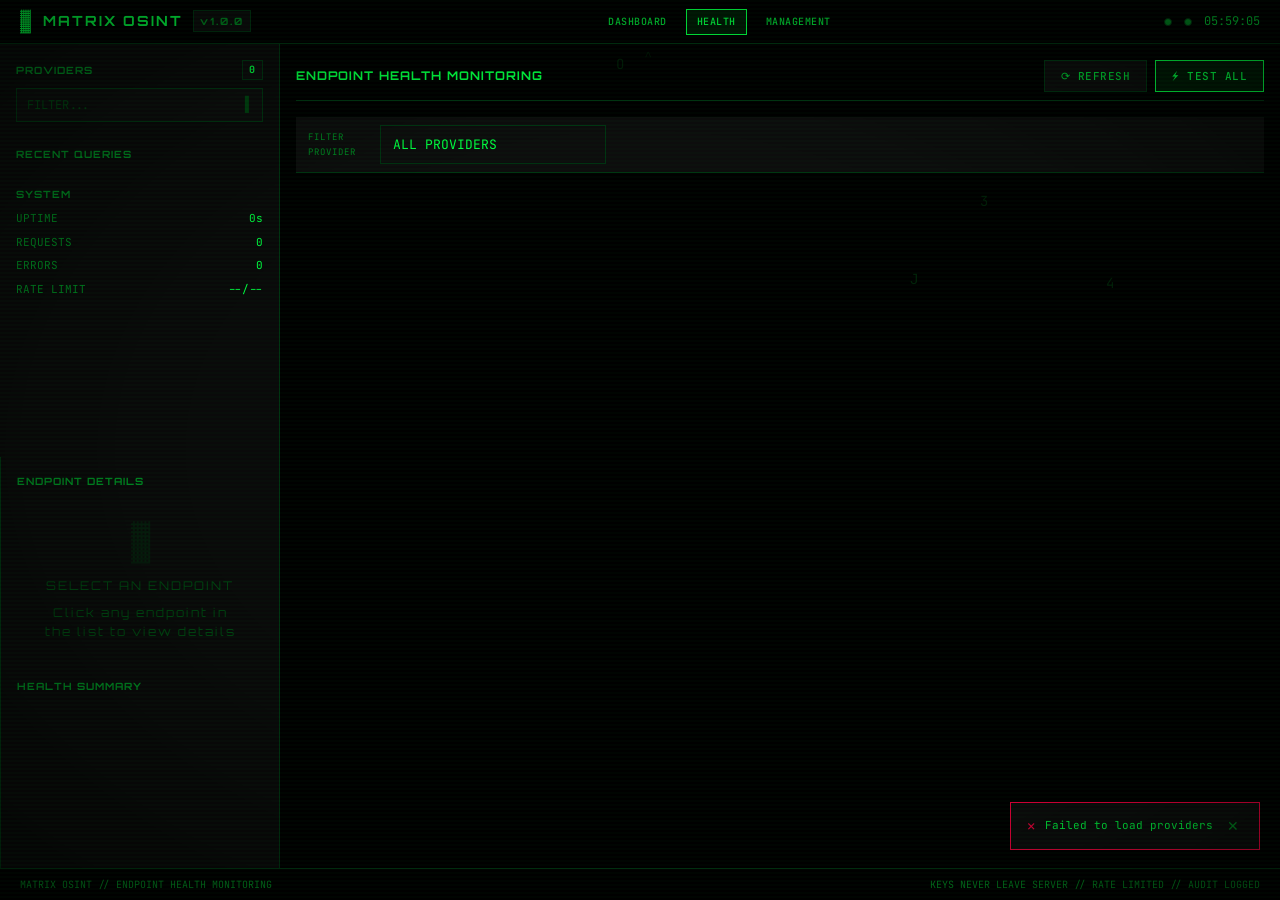
==== health.html @ fbce20c8 "deploy: nitz9860/matrix-osint@0bf812771ff130740e37bc5995c6c40d305d058e" ====
<!DOCTYPE html>
<html lang="en">
<head>
  <meta charset="UTF-8">
  <meta name="viewport" content="width=device-width, initial-scale=1.0">
  <title>ENDPOINT HEALTH // MATRIX OSINT</title>
  <link rel="preconnect" href="https://fonts.googleapis.com">
  <link rel="preconnect" href="https://fonts.gstatic.com" crossorigin>
  <link href="https://fonts.googleapis.com/css2?family=JetBrains+Mono:wght@400;500;700&family=Orbitron:wght@400;700;900&display=swap" rel="stylesheet">
  <link rel="stylesheet" href="/style.css">
</head>
<body>
  <canvas id="matrix-bg"></canvas>
  
  <header class="top-bar">
    <div class="logo">
      <span class="logo-glyph">▓</span>
      <span class="logo-text">MATRIX OSINT</span>
      <span class="logo-version">v1.0.0</span>
    </div>
    <nav class="nav-links">
      <a href="/" class="nav-link">DASHBOARD</a>
      <a href="/health.html" class="nav-link active">HEALTH</a>
      <a href="/management.html" class="nav-link">MANAGEMENT</a>
    </nav>
    <div class="status-indicators">
      <div class="status-dot" id="status-conn" title="Connection"></div>
      <div class="status-dot" id="status-rate" title="Rate Limit"></div>
      <span class="clock" id="clock">00:00:00</span>
    </div>
  </header>

  <main class="container container-health">
    <aside class="sidebar" id="sidebar">
      <div class="sidebar-section">
        <h3 class="section-title">PROVIDERS <span class="provider-count" id="provider-count">0</span></h3>
        <div class="provider-search">
          <input type="text" id="provider-filter" placeholder="FILTER..." autocomplete="off">
          <span class="search-glyph">▌</span>
        </div>
        <ul class="provider-list" id="provider-list"></ul>
      </div>
      <div class="sidebar-section">
        <h3 class="section-title">RECENT QUERIES</h3>
        <ul class="history-list" id="history-list"></ul>
      </div>
      <div class="sidebar-section">
        <h3 class="section-title">SYSTEM</h3>
        <div class="sys-info">
          <div class="sys-row"><span class="sys-label">UPTIME</span><span class="sys-value" id="sys-uptime">0s</span></div>
          <div class="sys-row"><span class="sys-label">REQUESTS</span><span class="sys-value" id="sys-requests">0</span></div>
          <div class="sys-row"><span class="sys-label">ERRORS</span><span class="sys-value" id="sys-errors">0</span></div>
          <div class="sys-row"><span class="sys-label">RATE LIMIT</span><span class="sys-value" id="sys-ratelimit">--/--</span></div>
        </div>
      </div>
    </aside>

    <section class="main-content main-content-health">
      <div class="panel-header">
        <h2 class="panel-title">ENDPOINT HEALTH MONITORING</h2>
        <div class="panel-actions">
          <button class="btn btn-ghost" id="btn-refresh-health" title="Refresh Health">⟳ REFRESH</button>
          <button class="btn btn-primary" id="btn-test-all-global" title="Test All Endpoints">⚡ TEST ALL</button>
        </div>
      </div>

      <div class="health-toolbar">
        <div class="health-filter-wrap">
          <label class="selector-label">FILTER PROVIDER</label>
          <select id="health-filter" class="selector">
            <option value="all">ALL PROVIDERS</option>
          </select>
        </div>
        <div class="health-stats" id="health-stats"></div>
      </div>

      <div class="endpoint-health-list" id="endpoint-health-list"></div>
    </section>

    <aside class="sidebar sidebar-right" id="health-detail-sidebar">
      <div class="sidebar-section">
        <h3 class="section-title">ENDPOINT DETAILS</h3>
        <div id="health-detail-content">
          <div class="placeholder" style="padding:20px; font-size:11px;">
            <div class="placeholder-glyph">▓</div>
            <p>SELECT AN ENDPOINT</p>
            <p class="placeholder-sub">Click any endpoint in the list to view details</p>
          </div>
        </div>
      </div>
      <div class="sidebar-section">
        <h3 class="section-title">HEALTH SUMMARY</h3>
        <div class="health-summary" id="health-summary"></div>
      </div>
    </aside>
  </main>

  <footer class="footer">
    <div class="footer-left">MATRIX OSINT // ENDPOINT HEALTH MONITORING</div>
    <div class="footer-right">KEYS NEVER LEAVE SERVER // RATE LIMITED // AUDIT LOGGED</div>
  </footer>

  <div class="toast-container" id="toast-container"></div>

  <script type="module" src="/health.js"></script>
</body>
</html>
---- style.css ----
/* ==========================================================================
   MATRIX OSINT — Dark Terminal Aesthetic
   ========================================================================== */

:root {
  --bg: #000000;
  --bg-elevated: #0a0a0a;
  --bg-panel: #0d0d0d;
  --fg: #00ff41;
  --fg-dim: #00cc33;
  --fg-muted: #008822;
  --fg-subtle: #004411;
  --accent: #00ff41;
  --accent-dim: #00cc33;
  --danger: #ff0040;
  --warning: #ffaa00;
  --border: #003311;
  --border-bright: #006622;
  --glow: rgba(0, 255, 65, 0.4);
  --glow-strong: rgba(0, 255, 65, 0.8);
  --font-mono: 'JetBrains Mono', 'Fira Code', 'Consolas', monospace;
  --font-display: 'Orbitron', var(--font-mono);
  --transition: 150ms ease;
}

* { box-sizing: border-box; margin: 0; padding: 0; }

@keyframes scanline {
  0% { transform: translateY(-100%); }
  100% { transform: translateY(100vh); }
}

@keyframes flicker {
  0%, 100% { opacity: 1; }
  50% { opacity: 0.95; }
}

@keyframes pulse-glow {
  0%, 100% { text-shadow: 0 0 5px var(--glow), 0 0 10px var(--glow); }
  50% { text-shadow: 0 0 10px var(--glow-strong), 0 0 20px var(--glow-strong); }
}

@keyframes cursor-blink {
  0%, 50% { opacity: 1; }
  51%, 100% { opacity: 0; }
}

@keyframes rain-drop {
  0% { transform: translateY(-100vh); opacity: 0; }
  10% { opacity: 1; }
  90% { opacity: 1; }
  100% { transform: translateY(100vh); opacity: 0; }
}

html, body { height: 100%; overflow: hidden; }

body {
  font-family: var(--font-mono);
  background: var(--bg);
  color: var(--fg);
  font-size: 13px;
  line-height: 1.6;
  -webkit-font-smoothing: antialiased;
  position: relative;
}

body::before {
  content: '';
  position: fixed;
  inset: 0;
  background: 
    repeating-linear-gradient(
      0deg,
      transparent,
      transparent 2px,
      rgba(0, 255, 65, 0.02) 2px,
      rgba(0, 255, 65, 0.02) 4px
    ),
    radial-gradient(ellipse at center, transparent 50%, rgba(0, 0, 0, 0.5) 100%);
  pointer-events: none;
  z-index: 9998;
  animation: flicker 8s infinite;
}

#matrix-bg {
  position: fixed;
  inset: 0;
  z-index: -1;
  opacity: 0.15;
}

/* ==========================================================================
   TOP BAR
   ========================================================================== */
.top-bar {
  position: fixed;
  top: 0; left: 0; right: 0;
  height: 44px;
  background: rgba(0, 0, 0, 0.95);
  border-bottom: 1px solid var(--border);
  display: flex;
  align-items: center;
  justify-content: space-between;
  padding: 0 20px;
  z-index: 1000;
  backdrop-filter: blur(10px);
}

.logo {
  display: flex;
  align-items: center;
  gap: 10px;
  font-family: var(--font-display);
  font-weight: 700;
  font-size: 14px;
  letter-spacing: 2px;
}

.logo-glyph {
  color: var(--accent);
  font-size: 18px;
  animation: pulse-glow 3s infinite;
}

.logo-text { color: var(--fg); }
.logo-version {
  font-size: 10px;
  color: var(--fg-muted);
  padding: 2px 6px;
  border: 1px solid var(--border);
  background: var(--bg-panel);
}

.status-indicators {
  display: flex;
  align-items: center;
  gap: 12px;
}

.status-dot {
  width: 8px; height: 8px;
  border-radius: 50%;
  background: var(--fg-muted);
  border: 1px solid var(--border);
  transition: var(--transition);
}
.status-dot.active { background: var(--accent); box-shadow: 0 0 8px var(--glow); }

.clock {
  font-family: var(--font-mono);
  font-size: 12px;
  color: var(--fg-dim);
  font-variant-numeric: tabular-nums;
}

/* ==========================================================================
   CONTAINER LAYOUT
   ========================================================================== */
.container {
  position: fixed;
  top: 44px; bottom: 32px; left: 0; right: 0;
  display: grid;
  grid-template-columns: 280px 1fr 320px;
  gap: 0;
  overflow: hidden;
}

@media (max-width: 1280px) {
  .container { grid-template-columns: 280px 1fr; }
  .sidebar-right { display: none; }
}

@media (max-width: 1024px) {
  .container { grid-template-columns: 1fr; grid-template-rows: auto 1fr; }
  .sidebar { flex-direction: row; flex-wrap: wrap; border-right: none; border-bottom: 1px solid var(--border); height: auto; max-height: 40vh; }
  .sidebar-section { flex: 1; min-width: 200px; }
  .main-content { grid-template-rows: auto 1fr; }
}

/* ==========================================================================
   SIDEBAR
   ========================================================================== */
.sidebar {
  background: var(--bg-elevated);
  border-right: 1px solid var(--border);
  display: flex;
  flex-direction: column;
  overflow: hidden;
  padding: 16px;
  gap: 16px;
}

.sidebar-section {
  display: flex;
  flex-direction: column;
  gap: 8px;
  min-height: 0;
}

.section-title {
  font-family: var(--font-display);
  font-size: 10px;
  font-weight: 700;
  color: var(--fg-muted);
  letter-spacing: 1px;
  text-transform: uppercase;
  display: flex;
  align-items: center;
  justify-content: space-between;
}

.provider-count {
  font-family: var(--font-mono);
  font-size: 10px;
  color: var(--accent);
  background: var(--bg-panel);
  padding: 1px 6px;
  border: 1px solid var(--border);
}

.provider-search {
  position: relative;
}
#provider-filter {
  width: 100%;
  background: var(--bg-panel);
  border: 1px solid var(--border);
  color: var(--fg);
  font-family: var(--font-mono);
  font-size: 12px;
  padding: 8px 28px 8px 10px;
  outline: none;
  transition: var(--transition);
}
#provider-filter:focus { border-color: var(--accent); box-shadow: 0 0 0 2px var(--glow); }
#provider-filter::placeholder { color: var(--fg-subtle); }
.search-glyph {
  position: absolute; right: 10px; top: 50%; transform: translateY(-50%);
  color: var(--fg-subtle); pointer-events: none;
  animation: cursor-blink 1s infinite;
}

.provider-list {
  list-style: none;
  overflow-y: auto;
  flex: 1;
  display: flex;
  flex-direction: column;
  gap: 4px;
  padding-right: 4px;
}
.provider-list::-webkit-scrollbar { width: 6px; }
.provider-list::-webkit-scrollbar-track { background: var(--bg); }
.provider-list::-webkit-scrollbar-thumb { background: var(--border-bright); border-radius: 3px; }

.provider-item {
  display: flex;
  align-items: center;
  gap: 8px;
  padding: 8px 10px;
  background: var(--bg-panel);
  border: 1px solid var(--border);
  cursor: pointer;
  transition: var(--transition);
  user-select: none;
}
.provider-item:hover {
  border-color: var(--border-bright);
  background: var(--bg-elevated);
}
.provider-item.active {
  border-color: var(--accent);
  background: rgba(0, 255, 65, 0.08);
  box-shadow: 0 0 12px var(--glow);
}
.provider-item .provider-icon {
  width: 24px; height: 24px;
  display: flex; align-items: center; justify-content: center;
  background: var(--bg);
  border: 1px solid var(--border);
  font-size: 11px;
  color: var(--fg-dim);
}
.provider-item.active .provider-icon { border-color: var(--accent); color: var(--accent); }
.provider-item .provider-info { flex: 1; min-width: 0; }
.provider-item .provider-name {
  font-size: 11px; font-weight: 500; color: var(--fg);
  white-space: nowrap; overflow: hidden; text-overflow: ellipsis;
}
.provider-item .provider-kind {
  font-size: 9px; color: var(--fg-muted); text-transform: uppercase;
}
.provider-item .provider-badge {
  font-size: 8px; padding: 1px 5px;
  background: var(--bg); border: 1px solid var(--border);
  color: var(--fg-subtle);
}
.provider-item.active .provider-badge { border-color: var(--accent); color: var(--accent); }

.history-list {
  list-style: none;
  overflow-y: auto;
  flex: 1;
  display: flex;
  flex-direction: column;
  gap: 4px;
  padding-right: 4px;
}
.history-item {
  padding: 8px 10px;
  background: var(--bg-panel);
  border: 1px solid var(--border);
  font-size: 11px;
  cursor: pointer;
  transition: var(--transition);
}
.history-item:hover { border-color: var(--border-bright); }
.history-item .hist-query { color: var(--fg); white-space: nowrap; overflow: hidden; text-overflow: ellipsis; }
.history-item .hist-meta { display: flex; gap: 8px; margin-top: 4px; font-size: 9px; color: var(--fg-muted); }

.sys-info { display: flex; flex-direction: column; gap: 6px; }
.sys-row { display: flex; justify-content: space-between; font-size: 11px; }
.sys-label { color: var(--fg-muted); }
.sys-value { color: var(--fg); font-variant-numeric: tabular-nums; }

/* ==========================================================================
   MAIN CONTENT
   ========================================================================== */
.main-content {
  display: grid;
  grid-template-rows: 1fr 2fr;
  gap: 16px;
  padding: 16px;
  overflow: hidden;
}

.panel-header {
  display: flex; align-items: center; justify-content: space-between;
  margin-bottom: 12px; padding-bottom: 8px;
  border-bottom: 1px solid var(--border);
}
.panel-title {
  font-family: var(--font-display);
  font-size: 12px; font-weight: 700;
  color: var(--fg); letter-spacing: 1px;
}
.panel-actions { display: flex; gap: 8px; }

/* ==========================================================================
   BUTTONS
   ========================================================================== */
.btn {
  font-family: var(--font-mono);
  font-size: 11px; font-weight: 500;
  padding: 8px 16px;
  border: 1px solid var(--border);
  background: var(--bg-panel);
  color: var(--fg-dim);
  cursor: pointer;
  transition: var(--transition);
  text-transform: uppercase;
  letter-spacing: 0.5px;
}
.btn:hover { border-color: var(--border-bright); color: var(--fg); }
.btn:active { background: var(--bg-elevated); }
.btn:focus-visible { outline: none; box-shadow: 0 0 0 2px var(--glow); }
.btn-primary {
  border-color: var(--accent); color: var(--accent);
  background: rgba(0, 255, 65, 0.1);
}
.btn-primary:hover { background: var(--accent); color: var(--bg); box-shadow: 0 0 16px var(--glow); }
.btn-ghost:hover { border-color: var(--accent); color: var(--accent); }
.btn:disabled { opacity: 0.4; cursor: not-allowed; }

/* ==========================================================================
   PROVIDER SELECTOR
   ========================================================================== */
.provider-selector { margin-bottom: 16px; }
.selector-label {
  display: block; font-size: 9px; color: var(--fg-muted);
  text-transform: uppercase; letter-spacing: 1px; margin-bottom: 6px;
}
.selector-wrap { position: relative; }
.selector {
  width: 100%;
  appearance: none;
  background: var(--bg-panel);
  border: 1px solid var(--border);
  color: var(--fg);
  font-family: var(--font-mono);
  font-size: 13px;
  padding: 10px 36px 10px 12px;
  outline: none;
  transition: var(--transition);
}
.selector:focus { border-color: var(--accent); box-shadow: 0 0 0 2px var(--glow); }
.selector:disabled { opacity: 0.5; cursor: not-allowed; }
.selector-arrow {
  position: absolute; right: 12px; top: 50%; transform: translateY(-50%);
  color: var(--fg-muted); pointer-events: none; font-size: 10px;
}
.provider-meta { margin-top: 8px; font-size: 11px; color: var(--fg-muted); min-height: 20px; }

/* ==========================================================================
   QUERY INPUT
   ========================================================================== */
.query-input-wrap { margin-bottom: 16px; }
.input-group { position: relative; }
.query-input {
  width: 100%;
  background: var(--bg-panel);
  border: 1px solid var(--border);
  color: var(--fg);
  font-family: var(--font-mono);
  font-size: 14px;
  padding: 12px 40px 12px 12px;
  outline: none;
  transition: var(--transition);
}
.query-input:focus { border-color: var(--accent); box-shadow: 0 0 0 2px var(--glow); }
.query-input::placeholder { color: var(--fg-subtle); }
.query-input.valid { border-color: var(--accent); }
.query-input.invalid { border-color: var(--danger); }
.input-glyph {
  position: absolute; right: 12px; top: 50%; transform: translateY(-50%);
  color: var(--accent); font-size: 14px; pointer-events: none;
  animation: cursor-blink 1s infinite;
}
.input-hint { font-size: 10px; color: var(--fg-subtle); margin-top: 6px; min-height: 14px; }
.validation-status {
  font-size: 10px; margin-top: 6px; min-height: 14px; display: flex; align-items: center; gap: 6px;
}
.validation-status.ok { color: var(--accent); }
.validation-status.err { color: var(--danger); }

/* ==========================================================================
   BATCH PANEL
   ========================================================================== */
.batch-panel { margin-top: 12px; padding-top: 12px; border-top: 1px solid var(--border); }
.batch-panel.hidden { display: none; }
#batch-select {
  width: 100%;
  background: var(--bg-panel);
  border: 1px solid var(--border);
  color: var(--fg);
  font-family: var(--font-mono);
  font-size: 12px;
  padding: 8px;
  outline: none;
}
.batch-hint { font-size: 10px; color: var(--fg-subtle); margin-top: 6px; }

/* ==========================================================================
   RESULTS PANEL
   ========================================================================== */
.results-panel {
  background: var(--bg-elevated);
  border: 1px solid var(--border);
  display: flex; flex-direction: column;
  overflow: hidden;
}
.results-toolbar { padding: 8px 12px; background: var(--bg-panel); border-bottom: 1px solid var(--border); }
.result-meta { display: flex; flex-wrap: wrap; gap: 16px; font-size: 10px; }
.meta-item { display: flex; align-items: center; gap: 6px; }
.meta-label { color: var(--fg-muted); }
.meta-value { color: var(--fg); font-variant-numeric: tabular-nums; }
.status-badge {
  padding: 2px 8px; font-size: 9px; font-weight: 700;
  border: 1px solid var(--border); background: var(--bg);
  text-transform: uppercase; letter-spacing: 0.5px;
}
.status-badge.ok { border-color: var(--accent); color: var(--accent); background: rgba(0, 255, 65, 0.1); }
.status-badge.err { border-color: var(--danger); color: var(--danger); background: rgba(255, 0, 64, 0.1); }
.status-badge.pending { border-color: var(--warning); color: var(--warning); background: rgba(255, 170, 0, 0.1); }

.results-content { flex: 1; overflow: auto; padding: 16px; font-size: 12px; line-height: 1.7; }
.results-content::-webkit-scrollbar { width: 6px; }
.results-content::-webkit-scrollbar-track { background: var(--bg); }
.results-content::-webkit-scrollbar-thumb { background: var(--border-bright); border-radius: 3px; }

.placeholder { display: flex; flex-direction: column; align-items: center; justify-content: center; height: 100%; color: var(--fg-subtle); text-align: center; gap: 8px; }
.placeholder-glyph { font-size: 48px; color: var(--fg-subtle); opacity: 0.3; animation: pulse-glow 4s infinite; }
.placeholder p { font-family: var(--font-display); font-size: 14px; letter-spacing: 2px; }
.placeholder-sub { font-family: var(--font-mono); font-size: 11px; letter-spacing: normal; }

/* JSON Syntax Highlighting */
.json-key { color: var(--accent); }
.json-string { color: #00ffaa; }
.json-number { color: #ffaa00; }
.json-boolean { color: #ff66aa; }
.json-null { color: var(--fg-muted); }
.json-punct { color: var(--fg-dim); }

.results-content pre { white-space: pre-wrap; word-break: break-word; font-family: var(--font-mono); }
.results-content img { max-width: 100%; border: 1px solid var(--border); border-radius: 4px; }

/* View Toggle */
.view-toggle {
  display: flex;
  gap: 4px;
}
.view-toggle .btn {
  padding: 4px 10px;
  font-size: 9px;
}
.view-toggle .btn.active {
  background: var(--accent);
  color: var(--bg);
  border-color: var(--accent);
  box-shadow: 0 0 12px var(--glow);
}

/* Table View */
.results-content table {
  width: 100%;
  border-collapse: collapse;
  font-size: 11px;
}
.results-content th,
.results-content td {
  padding: 6px 10px;
  text-align: left;
  border-bottom: 1px solid var(--border);
}
.results-content th {
  color: var(--accent);
  font-weight: 500;
  text-transform: uppercase;
  letter-spacing: 0.5px;
  background: var(--bg-panel);
  position: sticky;
  top: 0;
}
.results-content td {
  color: var(--fg);
}
.results-content tr:hover td {
  background: rgba(0, 255, 65, 0.03);
}
.results-content .table-key {
  color: var(--accent);
  font-weight: 500;
  white-space: nowrap;
}
.results-content .table-value {
  color: var(--fg-dim);
  word-break: break-word;
}
.results-content .table-value.string { color: #00ffaa; }
.results-content .table-value.number { color: #ffaa00; }
.results-content .table-value.boolean { color: #ff66aa; }
.results-content .table-value.null { color: var(--fg-muted); }

/* Health Panel Toggle */
#health-sidebar.collapsed .endpoint-health-list,
#health-sidebar.collapsed .endpoint-manager,
#health-sidebar.collapsed .health-filter {
  display: none;
}
#health-sidebar.collapsed .sidebar-section {
  min-height: 0;
}

/* ==========================================================================
   FOOTER
   ========================================================================== */
.footer {
  position: fixed; bottom: 0; left: 0; right: 0;
  height: 32px;
  background: rgba(0, 0, 0, 0.95);
  border-top: 1px solid var(--border);
  display: flex; align-items: center; justify-content: space-between;
  padding: 0 20px; font-size: 10px; color: var(--fg-muted);
  z-index: 1000; backdrop-filter: blur(10px);
}

/* ==========================================================================
   TOASTS
   ========================================================================== */
.toast-container {
  position: fixed; bottom: 50px; right: 20px; z-index: 2000;
  display: flex; flex-direction: column; gap: 8px; pointer-events: none;
}
.toast {
  pointer-events: auto;
  background: var(--bg-panel); border: 1px solid var(--border);
  padding: 12px 16px; font-size: 11px; max-width: 320px;
  display: flex; align-items: center; gap: 10px;
  animation: slideIn 200ms ease;
  box-shadow: 0 8px 32px rgba(0, 0, 0, 0.5);
}
@keyframes slideIn { from { transform: translateX(100%); opacity: 0; } to { transform: translateX(0); opacity: 1; } }
.toast.success { border-color: var(--accent); }
.toast.error { border-color: var(--danger); }
.toast.warning { border-color: var(--warning); }
.toast .toast-icon { font-size: 14px; }
.toast.success .toast-icon { color: var(--accent); }
.toast.error .toast-icon { color: var(--danger); }
.toast.warning .toast-icon { color: var(--warning); }
.toast .toast-msg { flex: 1; color: var(--fg); }
.toast .toast-close { background: none; border: none; color: var(--fg-muted); cursor: pointer; font-size: 14px; padding: 0 4px; }
.toast .toast-close:hover { color: var(--fg); }

/* ==========================================================================
   ENDPOINT HEALTH PAGE STYLES
   ========================================================================== */
.container-health {
  display: grid;
  grid-template-columns: 280px 1fr 300px;
  gap: 0;
}

@media (max-width: 1280px) {
  .container-health { grid-template-columns: 280px 1fr; }
  .sidebar-right { display: none; }
}

@media (max-width: 1024px) {
  .container-health { grid-template-columns: 1fr; grid-template-rows: auto 1fr; }
  .sidebar { flex-direction: row; flex-wrap: wrap; border-right: none; border-bottom: 1px solid var(--border); height: auto; max-height: 40vh; }
  .sidebar-section { flex: 1; min-width: 200px; }
}

.health-toolbar {
  display: flex;
  align-items: center;
  justify-content: space-between;
  padding: 8px 12px;
  background: var(--bg-panel);
  border-bottom: 1px solid var(--border);
  flex-wrap: wrap;
  gap: 12px;
}

.health-filter-wrap {
  display: flex;
  align-items: center;
  gap: 8px;
}

.health-filter-wrap .selector-label {
  margin-bottom: 0;
}

.health-filter-wrap .selector {
  min-width: 200px;
}

.health-stats {
  display: flex;
  flex-wrap: wrap;
  gap: 16px;
  font-size: 10px;
}

.stat-item {
  display: flex;
  align-items: center;
  gap: 6px;
}

.stat-label { color: var(--fg-muted); }
.stat-value { color: var(--fg); font-variant-numeric: tabular-nums; font-weight: 500; }
.stat-item.ok .stat-value { color: var(--accent); }
.stat-item.err .stat-value { color: var(--danger); }
.stat-item.warning .stat-value { color: var(--warning); }

.endpoint-health-list {
  flex: 1;
  overflow-y: auto;
  display: flex;
  flex-direction: column;
  gap: 4px;
  padding-right: 4px;
}

.endpoint-health-list::-webkit-scrollbar { width: 6px; }
.endpoint-health-list::-webkit-scrollbar-track { background: var(--bg); }
.endpoint-health-list::-webkit-scrollbar-thumb { background: var(--border-bright); border-radius: 3px; }

.health-provider-group { display: flex; flex-direction: column; gap: 4px; }
.health-provider-header {
  display: flex;
  align-items: center;
  justify-content: space-between;
  padding: 6px 10px;
  background: var(--bg);
  border: 1px solid var(--border);
  font-size: 10px;
  font-weight: 500;
  color: var(--accent);
  text-transform: uppercase;
  letter-spacing: 1px;
}
.health-provider-count { color: var(--fg-muted); font-weight: 400; }

.endpoint-health-item {
  background: var(--bg-panel);
  border: 1px solid var(--border);
  padding: 10px;
  transition: var(--transition);
  cursor: pointer;
}
.endpoint-health-item:hover { border-color: var(--border-bright); }
.endpoint-health-item.selected {
  border-color: var(--accent);
  background: rgba(0, 255, 65, 0.08);
  box-shadow: 0 0 12px var(--glow);
}

.health-item-header {
  display: flex;
  align-items: center;
  justify-content: space-between;
  margin-bottom: 6px;
  font-size: 10px;
}

.health-endpoint-index { color: var(--fg-muted); font-variant-numeric: tabular-nums; }

.health-status {
  display: flex;
  align-items: center;
  gap: 6px;
}

.health-details {
  display: grid;
  grid-template-columns: 1fr 1fr;
  gap: 6px;
  font-size: 9px;
}

.health-detail {
  display: flex;
  flex-direction: column;
  gap: 2px;
}

.health-detail-label { color: var(--fg-subtle); text-transform: uppercase; letter-spacing: 0.5px; }
.health-detail-value { color: var(--fg); font-variant-numeric: tabular-nums; }

.health-error {
  margin-top: 6px;
  padding: 6px;
  background: rgba(255,0,64,0.1);
  border: 1px solid var(--danger);
  border-radius: 4px;
  font-size: 9px;
  color: var(--danger);
  word-break: break-all;
}

/* Detail Panel */
.detail-panel {
  display: flex;
  flex-direction: column;
  gap: 12px;
}

.detail-header {
  display: flex;
  align-items: center;
  justify-content: space-between;
  padding-bottom: 8px;
  border-bottom: 1px solid var(--border);
  font-size: 11px;
}

.detail-provider { color: var(--accent); font-weight: 500; text-transform: uppercase; }
.detail-index { color: var(--fg-muted); }

.detail-grid {
  display: flex;
  flex-direction: column;
  gap: 8px;
}

.detail-row {
  display: flex;
  flex-direction: column;
  gap: 2px;
}

.detail-label { font-size: 9px; color: var(--fg-muted); text-transform: uppercase; letter-spacing: 0.5px; }
.detail-value { font-size: 11px; color: var(--fg); word-break: break-all; }
.detail-value.ok { color: var(--accent); }
.detail-value.err { color: var(--danger); }

.detail-actions {
  display: flex;
  gap: 8px;
  padding-top: 8px;
  border-top: 1px solid var(--border);
}

/* Health Summary */
.health-summary {
  margin-top: 8px;
}

.summary-grid {
  display: grid;
  grid-template-columns: repeat(3, 1fr);
  gap: 8px;
}

.summary-card {
  background: var(--bg-panel);
  border: 1px solid var(--border);
  padding: 12px 8px;
  text-align: center;
  transition: var(--transition);
}
.summary-card:hover { border-color: var(--border-bright); }

.summary-card.ok { border-color: var(--accent); }
.summary-card.err { border-color: var(--danger); }
.summary-card.warning { border-color: var(--warning); }

.summary-value {
  display: block;
  font-family: var(--font-display);
  font-size: 20px;
  font-weight: 700;
  color: var(--fg);
}
.summary-card.ok .summary-value { color: var(--accent); }
.summary-card.err .summary-value { color: var(--danger); }
.summary-card.warning .summary-value { color: var(--warning); }

.summary-label {
  display: block;
  font-size: 8px;
  color: var(--fg-muted);
  text-transform: uppercase;
  letter-spacing: 0.5px;
  margin-top: 4px;
}

/* ==========================================================================
   ENDPOINT MANAGEMENT PAGE STYLES
   ========================================================================== */
.container-management {
  display: grid;
  grid-template-columns: 280px 1fr 300px;
  gap: 0;
}

@media (max-width: 1280px) {
  .container-management { grid-template-columns: 280px 1fr; }
  .sidebar-right { display: none; }
}

@media (max-width: 1024px) {
  .container-management { grid-template-columns: 1fr; grid-template-rows: auto 1fr; }
  .sidebar { flex-direction: row; flex-wrap: wrap; border-right: none; border-bottom: 1px solid var(--border); height: auto; max-height: 40vh; }
  .sidebar-section { flex: 1; min-width: 200px; }
}

.mgmt-toolbar {
  padding: 8px 12px;
  background: var(--bg-panel);
  border-bottom: 1px solid var(--border);
}

.mgmt-provider-wrap {
  display: flex;
  align-items: center;
  gap: 12px;
  flex-wrap: wrap;
}

.mgmt-provider-wrap .selector-label { margin-bottom: 0; }
.mgmt-provider-wrap .selector { min-width: 300px; }

.mgmt-panel {
  display: flex;
  flex-direction: column;
  gap: 16px;
  padding: 16px 0;
}

.mgmt-list-wrap, .mgmt-add-wrap {
  display: flex;
  flex-direction: column;
  gap: 8px;
}

.manager-list {
  flex: 1;
  overflow-y: auto;
  display: flex;
  flex-direction: column;
  gap: 4px;
  padding-right: 4px;
  max-height: 350px;
}

.manager-list::-webkit-scrollbar { width: 6px; }
.manager-list::-webkit-scrollbar-track { background: var(--bg); }
.manager-list::-webkit-scrollbar-thumb { background: var(--border-bright); border-radius: 3px; }

.manager-endpoint-item {
  display: flex;
  align-items: center;
  gap: 8px;
  padding: 8px 10px;
  background: var(--bg-panel);
  border: 1px solid var(--border);
  font-size: 10px;
  cursor: grab;
}
.manager-endpoint-item.dragging { opacity: 0.5; border-color: var(--accent); }
.manager-endpoint-item:hover { border-color: var(--border-bright); }

.manager-endpoint-index { color: var(--fg-muted); font-variant-numeric: tabular-nums; width: 28px; text-align: right; flex-shrink: 0; }
.manager-endpoint-url { flex: 1; color: var(--fg-dim); word-break: break-all; min-width: 0; }

.manager-endpoint-actions { display: flex; gap: 4px; flex-shrink: 0; }

.manager-btn {
  background: var(--bg);
  border: 1px solid var(--border);
  color: var(--fg-dim);
  padding: 2px 8px;
  font-size: 9px;
  cursor: pointer;
  transition: var(--transition);
  white-space: nowrap;
}
.manager-btn:hover { border-color: var(--accent); color: var(--accent); }
.manager-btn:disabled { opacity: 0.3; cursor: not-allowed; }
.manager-btn.danger:hover { border-color: var(--danger); color: var(--danger); }

.manager-add {
  display: flex;
  flex-direction: column;
  gap: 8px;
  padding-top: 8px;
  border-top: 1px solid var(--border);
}

.add-hint { font-size: 9px; color: var(--fg-subtle); }

.manager-actions { display: flex; gap: 8px; }

.mgmt-test-wrap {
  display: flex;
  flex-direction: column;
  gap: 12px;
  padding-top: 12px;
  border-top: 1px solid var(--border);
}

.test-results {
  background: var(--bg-panel);
  border: 1px solid var(--border);
  padding: 12px;
  max-height: 200px;
  overflow-y: auto;
}

.test-results-header {
  display: flex;
  align-items: center;
  justify-content: space-between;
  margin-bottom: 8px;
  font-size: 10px;
  color: var(--fg-muted);
  text-transform: uppercase;
  letter-spacing: 0.5px;
}

.test-count { color: var(--accent); font-variant-numeric: tabular-nums; }

.test-results-list { display: flex; flex-direction: column; gap: 4px; }

.test-result-item {
  display: flex;
  align-items: center;
  gap: 8px;
  padding: 6px 8px;
  background: var(--bg);
  border: 1px solid var(--border);
  font-size: 9px;
}

.test-result-item.ok { border-color: var(--accent); }
.test-result-item.err { border-color: var(--danger); }

.test-index { color: var(--fg-muted); width: 24px; text-align: right; font-variant-numeric: tabular-nums; }
.test-endpoint { flex: 1; color: var(--fg-dim); word-break: break-all; min-width: 0; }
.test-status { color: var(--fg); white-space: nowrap; }
.test-result-item.ok .test-status { color: var(--accent); }
.test-result-item.err .test-status { color: var(--danger); }
.test-latency { color: var(--fg-dim); font-variant-numeric: tabular-nums; }

/* Health Summary Mini */
.health-summary-mini {
  display: flex;
  flex-direction: column;
  gap: 6px;
  margin-bottom: 12px;
}

.summary-row {
  display: flex;
  justify-content: space-between;
  font-size: 10px;
  padding: 4px 0;
  border-bottom: 1px solid var(--border);
}

.summary-row:last-child { border-bottom: none; }
.summary-label { color: var(--fg-muted); }
.summary-value { color: var(--fg); font-variant-numeric: tabular-nums; }
.summary-row.ok .summary-value { color: var(--accent); }
.summary-row.err .summary-value { color: var(--danger); }

.health-list-mini { display: flex; flex-direction: column; gap: 4px; }

.health-mini-item {
  display: flex;
  align-items: center;
  gap: 8px;
  padding: 6px 8px;
  background: var(--bg);
  border: 1px solid var(--border);
  font-size: 9px;
}

.health-mini-index { color: var(--fg-muted); width: 20px; text-align: right; }
.health-mini-status { display: flex; align-items: center; gap: 4px; color: var(--fg); }
.health-mini-latency { color: var(--fg-dim); font-variant-numeric: tabular-nums; margin-left: auto; }
.health-mini-rate { color: var(--fg-muted); font-variant-numeric: tabular-nums; }

/* Provider Info Detail */
.provider-info-detail {
  display: flex;
  flex-direction: column;
  gap: 8px;
}

.info-row {
  display: flex;
  flex-direction: column;
  gap: 2px;
  padding: 6px 0;
  border-bottom: 1px solid var(--border);
}

.info-row:last-child { border-bottom: none; }
.info-label { font-size: 9px; color: var(--fg-muted); text-transform: uppercase; letter-spacing: 0.5px; }
.info-value { font-size: 11px; color: var(--fg); word-break: break-all; }
.info-value.ok { color: var(--accent); }
.info-value.err { color: var(--danger); }

/* Nav Links */
.nav-links {
  display: flex;
  gap: 8px;
  margin-left: 24px;
}

.nav-link {
  font-family: var(--font-mono);
  font-size: 10px;
  font-weight: 500;
  color: var(--fg-dim);
  text-decoration: none;
  padding: 4px 10px;
  border: 1px solid transparent;
  transition: var(--transition);
  text-transform: uppercase;
  letter-spacing: 0.5px;
}
.nav-link:hover { color: var(--accent); border-color: var(--accent); }
.nav-link.active { color: var(--accent); border-color: var(--accent); background: rgba(0, 255, 65, 0.1); }

/* Placeholder adjustments for sidebars */
.sidebar-right .placeholder {
  display: flex;
  flex-direction: column;
  align-items: center;
  justify-content: center;
  height: 100%;
  color: var(--fg-subtle);
  text-align: center;
  gap: 8px;
}

.sidebar-right .placeholder-glyph { font-size: 32px; color: var(--fg-subtle); opacity: 0.3; animation: pulse-glow 4s infinite; }
.sidebar-right .placeholder p { font-family: var(--font-display); font-size: 12px; letter-spacing: 2px; }
.sidebar-right .placeholder-sub { font-family: var(--font-mono); font-size: 10px; letter-spacing: normal; }

/* Container adjustments for health/management pages */
.main-content-health, .main-content-management {
  display: flex;
  flex-direction: column;
  gap: 12px;
  padding: 16px;
  overflow: hidden;
}

.main-content-health .panel-header, .main-content-management .panel-header {
  display: flex;
  align-items: center;
  justify-content: space-between;
  margin-bottom: 4px;
  padding-bottom: 8px;
  border-bottom: 1px solid var(--border);
}

.panel-title {
  font-family: var(--font-display);
  font-size: 12px;
  font-weight: 700;
  color: var(--fg);
  letter-spacing: 1px;
}

.panel-actions { display: flex; gap: 8px; }

/* ==========================================================================
   REDUCED MOTION
   ========================================================================== */
@media (prefers-reduced-motion: reduce) {
  *, *::before, *::after { animation-duration: 0.01ms !important; transition-duration: 0.01ms !important; }
}

/* ==========================================================================
   RIGHT SIDEBAR (Health Panel)
   ========================================================================== */
.sidebar-right {
  background: var(--bg-elevated);
  border-left: 1px solid var(--border);
  display: flex;
  flex-direction: column;
  overflow: hidden;
  padding: 16px;
  gap: 16px;
}

.sidebar-right .sidebar-section {
  display: flex;
  flex-direction: column;
  gap: 8px;
  min-height: 0;
}

.sidebar-right .panel-header {
  display: flex;
  align-items: center;
  justify-content: space-between;
  margin-bottom: 4px;
  padding-bottom: 8px;
  border-bottom: 1px solid var(--border);
}

.btn-sm {
  font-size: 9px;
  padding: 4px 10px;
}

.health-filter { margin-bottom: 4px; }

.endpoint-health-list {
  flex: 1;
  overflow-y: auto;
  display: flex;
  flex-direction: column;
  gap: 4px;
  padding-right: 4px;
}

.endpoint-health-list::-webkit-scrollbar { width: 6px; }
.endpoint-health-list::-webkit-scrollbar-track { background: var(--bg); }
.endpoint-health-list::-webkit-scrollbar-thumb { background: var(--border-bright); border-radius: 3px; }

.endpoint-health-item {
  background: var(--bg-panel);
  border: 1px solid var(--border);
  padding: 10px;
  transition: var(--transition);
}
.endpoint-health-item:hover { border-color: var(--border-bright); }

.health-item-header {
  display: flex;
  align-items: center;
  justify-content: space-between;
  margin-bottom: 6px;
  font-size: 10px;
}

.health-provider-name {
  font-weight: 500;
  color: var(--fg);
  text-transform: uppercase;
  letter-spacing: 0.5px;
}

.health-status {
  display: flex;
  align-items: center;
  gap: 6px;
}

.health-dot {
  width: 8px; height: 8px; border-radius: 50%;
  background: var(--fg-muted);
}
.health-dot.alive { background: var(--accent); box-shadow: 0 0 6px var(--glow); }
.health-dot.dead { background: var(--danger); box-shadow: 0 0 6px rgba(255,0,64,0.5); }

.health-latency {
  font-size: 9px;
  color: var(--fg-dim);
  font-variant-numeric: tabular-nums;
}

.health-details {
  display: grid;
  grid-template-columns: 1fr 1fr;
  gap: 6px;
  font-size: 9px;
}

.health-detail {
  display: flex;
  flex-direction: column;
  gap: 2px;
}

.health-detail-label { color: var(--fg-subtle); text-transform: uppercase; letter-spacing: 0.5px; }
.health-detail-value { color: var(--fg); font-variant-numeric: tabular-nums; }

.health-error {
  margin-top: 6px;
  padding: 6px;
  background: rgba(255,0,64,0.1);
  border: 1px solid var(--danger);
  border-radius: 4px;
  font-size: 9px;
  color: var(--danger);
  word-break: break-all;
}

/* Endpoint Manager */
.endpoint-manager { display: flex; flex-direction: column; gap: 12px; }
.manager-header { display: flex; flex-direction: column; gap: 6px; }
.manager-list {
  flex: 1;
  overflow-y: auto;
  display: flex;
  flex-direction: column;
  gap: 4px;
  padding-right: 4px;
  max-height: 200px;
}
.manager-list::-webkit-scrollbar { width: 6px; }
.manager-list::-webkit-scrollbar-track { background: var(--bg); }
.manager-list::-webkit-scrollbar-thumb { background: var(--border-bright); border-radius: 3px; }

.manager-endpoint-item {
  display: flex;
  align-items: center;
  gap: 8px;
  padding: 8px 10px;
  background: var(--bg-panel);
  border: 1px solid var(--border);
  font-size: 10px;
}

.manager-endpoint-url { flex: 1; color: var(--fg-dim); word-break: break-all; min-width: 0; }
.manager-endpoint-index { color: var(--fg-muted); font-variant-numeric: tabular-nums; width: 24px; text-align: right; }

.manager-endpoint-actions { display: flex; gap: 4px; }
.manager-btn {
  background: var(--bg);
  border: 1px solid var(--border);
  color: var(--fg-dim);
  padding: 2px 8px;
  font-size: 9px;
  cursor: pointer;
  transition: var(--transition);
}
.manager-btn:hover { border-color: var(--accent); color: var(--accent); }
.manager-btn.danger:hover { border-color: var(--danger); color: var(--danger); }

.manager-add { 
  display: flex; 
  flex-direction: column; 
  gap: 8px; 
  padding-top: 8px; 
  border-top: 1px solid var(--border); 
}

.manager-actions { display: flex; gap: 8px; }
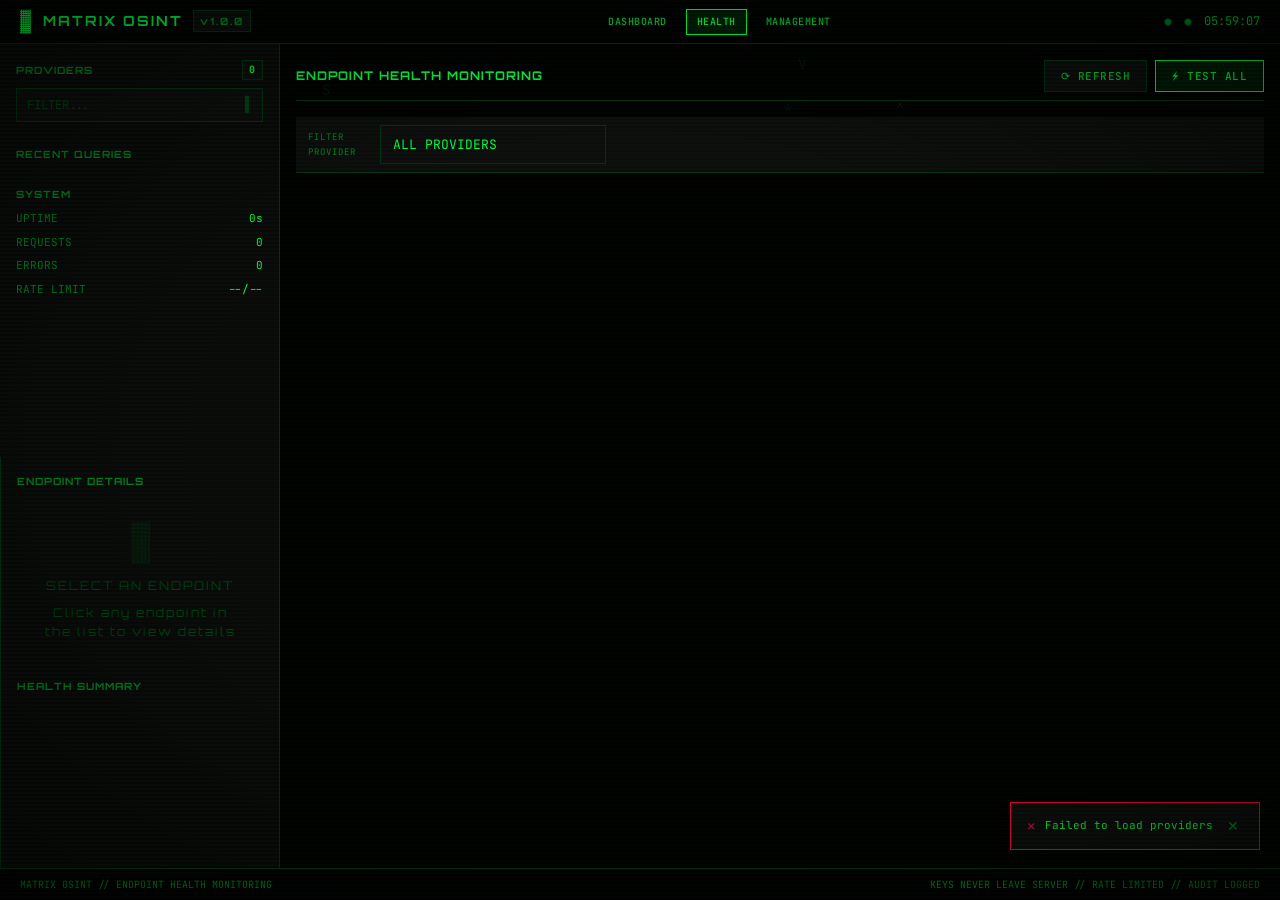
==== commit 0795507b: "deploy: nitz9860/matrix-osint@a4238dc1f96a1355c2fc6de93a792658a3ad2342" ====
--- a/health.html
+++ b/health.html
@@ -7,7 +7,7 @@
   <link rel="preconnect" href="https://fonts.googleapis.com">
   <link rel="preconnect" href="https://fonts.gstatic.com" crossorigin>
   <link href="https://fonts.googleapis.com/css2?family=JetBrains+Mono:wght@400;500;700&family=Orbitron:wght@400;700;900&display=swap" rel="stylesheet">
-  <link rel="stylesheet" href="/style.css">
+  <link rel="stylesheet" href="style.css">
 </head>
 <body>
   <canvas id="matrix-bg"></canvas>
@@ -19,9 +19,9 @@
       <span class="logo-version">v1.0.0</span>
     </div>
     <nav class="nav-links">
-      <a href="/" class="nav-link">DASHBOARD</a>
-      <a href="/health.html" class="nav-link active">HEALTH</a>
-      <a href="/management.html" class="nav-link">MANAGEMENT</a>
+      <a href="index.html" class="nav-link">DASHBOARD</a>
+      <a href="health.html" class="nav-link active">HEALTH</a>
+      <a href="management.html" class="nav-link">MANAGEMENT</a>
     </nav>
     <div class="status-indicators">
       <div class="status-dot" id="status-conn" title="Connection"></div>
@@ -102,6 +102,6 @@
 
   <div class="toast-container" id="toast-container"></div>
 
-  <script type="module" src="/health.js"></script>
+  <script type="module" src="health.js"></script>
 </body>
 </html>
